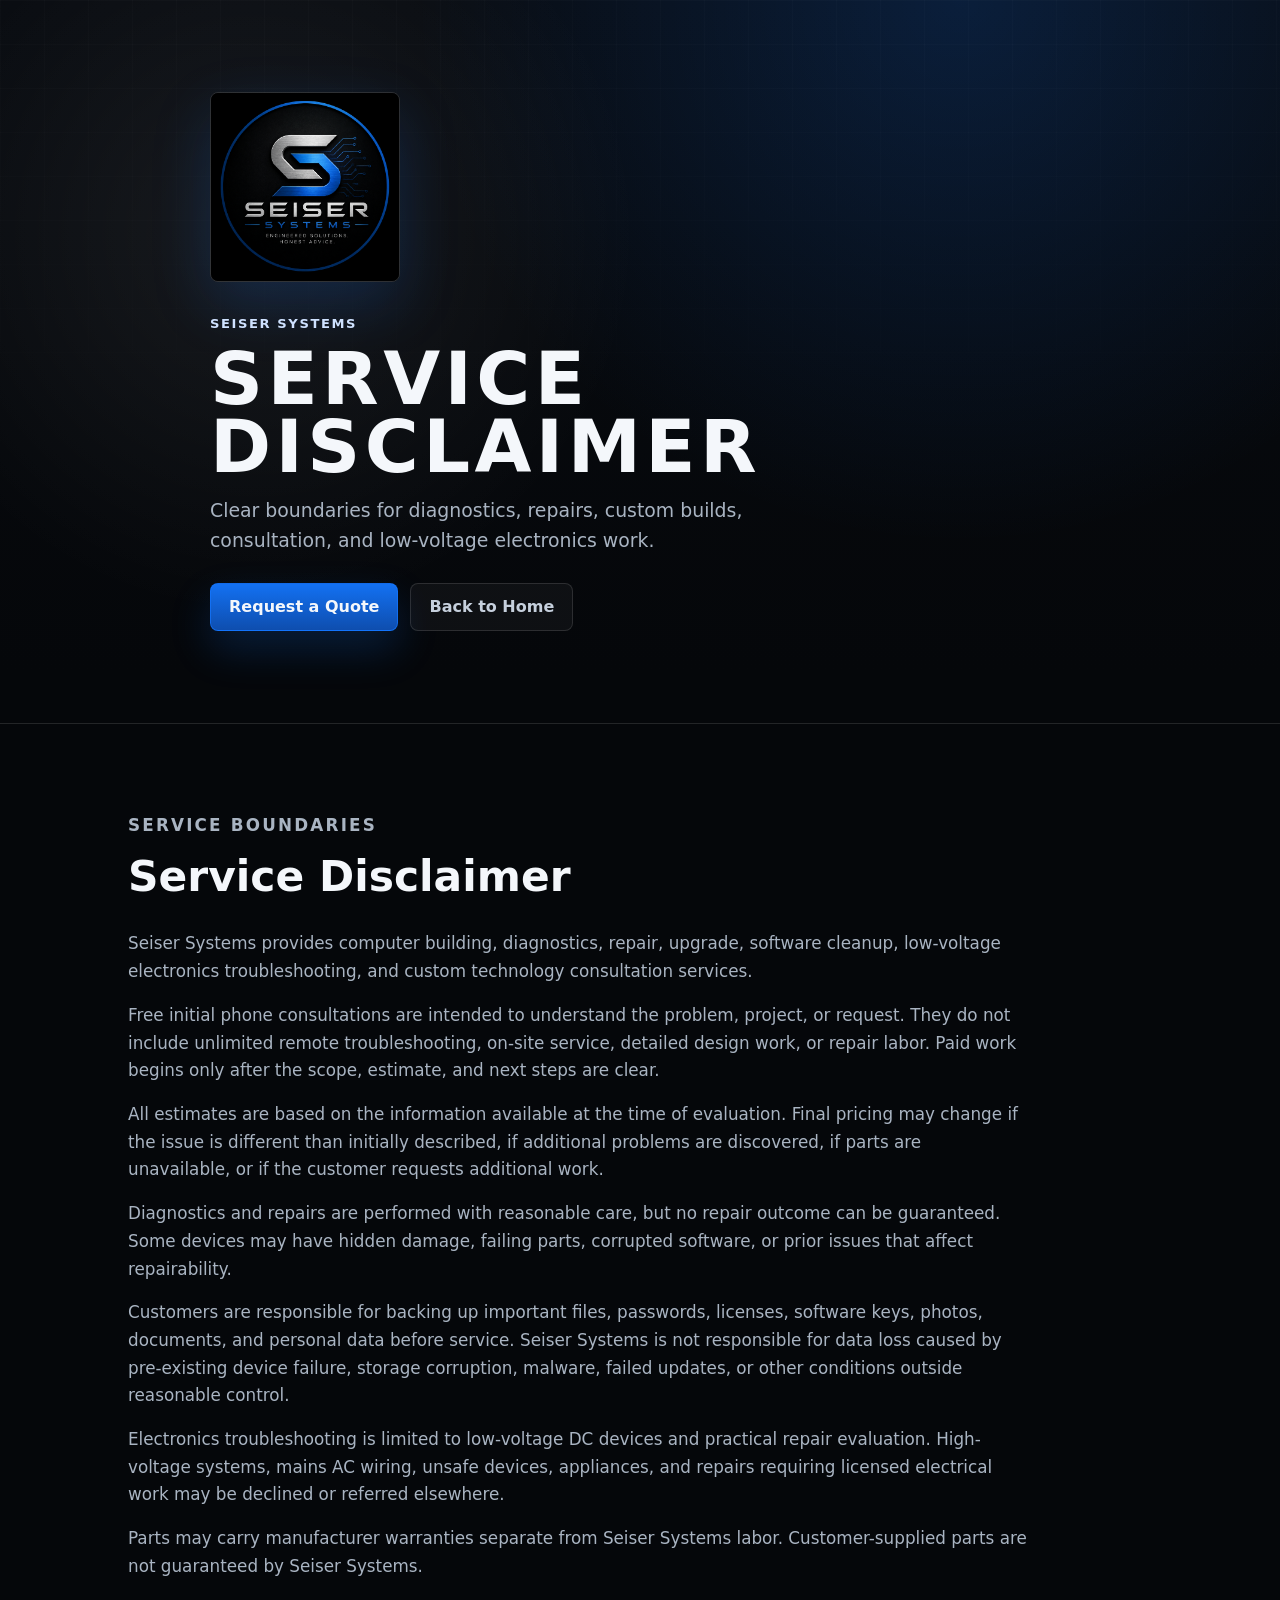
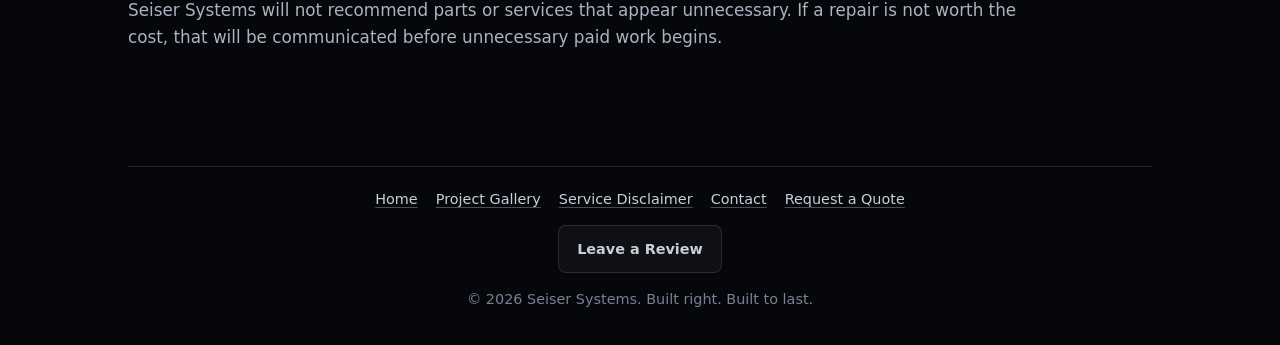
==== pages/disclaimer.html @ 7b57c888 "feat: add project and disclaimer pages" ====
<!doctype html>
<html lang="en">
<head>
  <meta charset="utf-8">
  <meta name="viewport" content="width=device-width, initial-scale=1">
  <title>Service Disclaimer | Seiser Systems</title>
  <meta name="description" content="Service disclaimer for Seiser Systems computer building, diagnostics, repair, upgrades, software cleanup, low-voltage electronics troubleshooting, and technology consultation.">
  <link rel="icon" href="../assets/logos/seiser-systems-logo.png">
  <link rel="stylesheet" href="../css/style.css">
</head>
<body>
  <header class="hero page-hero">
    <div class="hero-inner">
      <div class="hero-copy">
        <a href="../index.html" aria-label="Seiser Systems home">
          <img class="hero-logo" src="../assets/logos/seiser-systems-logo.png" alt="Seiser Systems logo">
        </a>
        <p class="eyebrow">Seiser Systems</p>
        <h1>Service Disclaimer</h1>
        <p class="hero-summary">
          Clear boundaries for diagnostics, repairs, custom builds, consultation, and low-voltage electronics work.
        </p>
        <div class="hero-actions">
          <a class="button button-primary" href="https://forms.gle/vS6BLfuFiEZz8chR6">Request a Quote</a>
          <a class="button button-secondary" href="../index.html">Back to Home</a>
        </div>
      </div>
    </div>
  </header>

  <main>
    <section class="section page-section" aria-labelledby="disclaimer-heading">
      <div class="section-header">
        <p class="section-kicker">Service boundaries</p>
        <h2 id="disclaimer-heading">Service Disclaimer</h2>
      </div>
      <div class="content-stack legal-copy">
        <p>Seiser Systems provides computer building, diagnostics, repair, upgrade, software cleanup, low-voltage electronics troubleshooting, and custom technology consultation services.</p>
        <p>Free initial phone consultations are intended to understand the problem, project, or request. They do not include unlimited remote troubleshooting, on-site service, detailed design work, or repair labor. Paid work begins only after the scope, estimate, and next steps are clear.</p>
        <p>All estimates are based on the information available at the time of evaluation. Final pricing may change if the issue is different than initially described, if additional problems are discovered, if parts are unavailable, or if the customer requests additional work.</p>
        <p>Diagnostics and repairs are performed with reasonable care, but no repair outcome can be guaranteed. Some devices may have hidden damage, failing parts, corrupted software, or prior issues that affect repairability.</p>
        <p>Customers are responsible for backing up important files, passwords, licenses, software keys, photos, documents, and personal data before service. Seiser Systems is not responsible for data loss caused by pre-existing device failure, storage corruption, malware, failed updates, or other conditions outside reasonable control.</p>
        <p>Electronics troubleshooting is limited to low-voltage DC devices and practical repair evaluation. High-voltage systems, mains AC wiring, unsafe devices, appliances, and repairs requiring licensed electrical work may be declined or referred elsewhere.</p>
        <p>Parts may carry manufacturer warranties separate from Seiser Systems labor. Customer-supplied parts are not guaranteed by Seiser Systems.</p>
        <p>Seiser Systems will not recommend parts or services that appear unnecessary. If a repair is not worth the cost, that will be communicated before unnecessary paid work begins.</p>
      </div>
    </section>
  </main>

  <footer class="site-footer">
    <div class="footer-inner">
      <nav class="footer-links" aria-label="Footer navigation">
        <a href="../index.html">Home</a>
        <a href="projects.html">Project Gallery</a>
        <a href="disclaimer.html">Service Disclaimer</a>
        <a href="../index.html#contact">Contact</a>
        <a href="https://forms.gle/vS6BLfuFiEZz8chR6">Request a Quote</a>
      </nav>
      <div class="footer-actions">
        <a class="button button-secondary" href="review.html">Leave a Review</a>
      </div>
      <p class="footer-meta">&copy; 2026 Seiser Systems. Built right. Built to last.</p>
    </div>
  </footer>
</body>
</html>
---- css/style.css ----
:root {
  --bg: #05070a;
  --surface: #0d1117;
  --surface-soft: #121824;
  --text: #f4f7fb;
  --muted: #a9b4c2;
  --muted-strong: #c6d0dd;
  --accent: #1477ff;
  --accent-strong: #5aa2ff;
  --accent-soft: rgba(20, 119, 255, 0.22);
  --border: rgba(255,255,255,0.12);
  --max-width: 1120px;
}

* { box-sizing: border-box; }

html {
  scroll-behavior: smooth;
}

body {
  margin: 0;
  min-height: 100vh;
  font-family: system-ui, -apple-system, BlinkMacSystemFont, "Segoe UI", sans-serif;
  color: var(--text);
  background:
    radial-gradient(circle at 75% 0%, rgba(20,119,255,0.18), transparent 34rem),
    radial-gradient(circle at 20% 12%, rgba(255,255,255,0.07), transparent 24rem),
    linear-gradient(180deg, #080b10 0%, var(--bg) 42rem);
}

body::before {
  content: "";
  position: fixed;
  inset: 0;
  pointer-events: none;
  background-image: linear-gradient(rgba(255,255,255,0.035) 1px, transparent 1px),
    linear-gradient(90deg, rgba(255,255,255,0.03) 1px, transparent 1px);
  background-size: 44px 44px;
  mask-image: linear-gradient(180deg, rgba(0,0,0,0.5), transparent 62%);
}

a {
  color: inherit;
  text-decoration: none;
}

a:focus-visible {
  outline: 2px solid var(--accent-strong);
  outline-offset: 4px;
}

img {
  display: block;
  max-width: 100%;
  height: auto;
}

.hero {
  position: relative;
  border-bottom: 1px solid var(--border);
  padding: clamp(48px, 8vw, 92px) clamp(20px, 5vw, 48px);
}

.hero-inner {
  width: min(var(--max-width), 100%);
  margin: 0 auto;
  display: grid;
  grid-template-columns: minmax(0, 1.05fr) minmax(300px, 0.95fr);
  gap: clamp(32px, 7vw, 76px);
  align-items: center;
}

.hero-logo {
  width: min(220px, 68vw);
  margin-bottom: clamp(24px, 4vw, 34px);
  border: 1px solid var(--border);
  border-radius: 8px;
  box-shadow: 0 22px 60px rgba(20, 119, 255, 0.18);
}

.eyebrow {
  margin: 0 0 14px;
  color: #cfe2ff;
  font-size: 0.82rem;
  font-weight: 700;
  letter-spacing: 0.12em;
  text-transform: uppercase;
}

h1 {
  margin: 0;
  max-width: 780px;
  font-size: clamp(2.75rem, 8vw, 5.6rem);
  letter-spacing: 0.06em;
  text-transform: uppercase;
  line-height: 0.92;
}

h2 {
  margin: 0;
  font-size: clamp(1.75rem, 4vw, 2.65rem);
  line-height: 1.2;
}

h3,
p {
  margin-top: 0;
}

.tagline {
  margin: 18px 0 0;
  color: var(--text);
  font-size: clamp(1.25rem, 3vw, 1.8rem);
  font-weight: 700;
}

.hero-summary {
  margin: 16px 0 0;
  max-width: 650px;
  color: var(--muted);
  font-size: clamp(1rem, 2.5vw, 1.18rem);
  line-height: 1.55;
}

.consultation-callout {
  max-width: 690px;
  margin-top: 24px;
  padding: 16px 18px;
  border: 1px solid rgba(20,119,255,0.45);
  border-radius: 8px;
  background: rgba(20,119,255,0.11);
}

.consultation-callout strong {
  display: block;
  color: var(--text);
  font-size: 1.05rem;
}

.consultation-callout p {
  margin: 8px 0 0;
  color: var(--muted-strong);
  line-height: 1.6;
}

.consultation-callout .consultation-support {
  color: var(--text);
  font-weight: 700;
}

.hero-actions,
.contact-grid {
  display: flex;
  flex-wrap: wrap;
  gap: 12px;
}

.hero-actions {
  margin-top: 28px;
}

.button,
.contact-card,
.service-nav a {
  border: 1px solid var(--border);
  border-radius: 8px;
  transition: transform 140ms ease, border-color 140ms ease, background 140ms ease;
}

.button {
  display: inline-flex;
  align-items: center;
  justify-content: center;
  min-height: 48px;
  padding: 13px 18px;
  font-weight: 700;
}

.button-primary {
  border-color: rgba(20,119,255,0.72);
  background: linear-gradient(180deg, rgba(20,119,255,0.95), rgba(15,82,184,0.95));
  box-shadow: 0 18px 42px rgba(20,119,255,0.2);
}

.button-secondary {
  background: rgba(255,255,255,0.04);
  color: var(--muted-strong);
}

a.button:hover,
.contact-card:hover,
.service-nav a:hover {
  transform: translateY(-1px);
  border-color: rgba(20,119,255,0.62);
  background: rgba(20,119,255,0.14);
}

.hero-panel {
  border: 1px solid var(--border);
  border-radius: 8px;
  background:
    linear-gradient(135deg, rgba(20,119,255,0.18), transparent 42%),
    rgba(13, 17, 23, 0.84);
  box-shadow: 0 24px 70px rgba(0,0,0,0.28);
  padding: clamp(22px, 4vw, 34px);
}

.panel-kicker,
.section-kicker {
  margin: 0 0 12px;
  color: #cfe2ff;
  font-size: 0.78rem;
  font-weight: 800;
  letter-spacing: 0.13em;
  text-transform: uppercase;
}

.hero-service-list {
  display: grid;
  gap: 14px;
  margin: 0;
  padding: 0;
  list-style: none;
}

.hero-service-list li {
  display: grid;
  grid-template-columns: 44px minmax(0, 1fr);
  gap: 4px 14px;
  padding: 18px 0;
  border-top: 1px solid var(--border);
}

.hero-service-list span {
  grid-row: span 2;
  color: var(--accent-strong);
  font-weight: 800;
}

.hero-service-list strong {
  font-size: 1.12rem;
}

.hero-service-list small {
  color: var(--muted);
  font-size: 0.95rem;
  line-height: 1.5;
}

.service-nav {
  position: sticky;
  top: 0;
  z-index: 10;
  border-bottom: 1px solid var(--border);
  background: rgba(5, 7, 10, 0.92);
  backdrop-filter: blur(14px);
}

.service-nav-inner {
  width: min(var(--max-width), 100%);
  margin: 0 auto;
  display: grid;
  grid-template-columns: repeat(auto-fit, minmax(145px, 1fr));
  gap: 10px;
  padding: 12px clamp(20px, 5vw, 48px);
}

.service-nav a {
  display: flex;
  align-items: center;
  justify-content: center;
  min-height: 44px;
  padding: 10px 14px;
  color: var(--muted-strong);
  background: rgba(255,255,255,0.035);
  font-size: 0.94rem;
  font-weight: 700;
  line-height: 1.25;
  text-align: center;
}

main,
footer {
  position: relative;
}

.section {
  width: min(var(--max-width), 100%);
  margin: 0 auto;
  padding: clamp(54px, 8vw, 88px) clamp(20px, 5vw, 48px);
  border-bottom: 1px solid var(--border);
  scroll-margin-top: 86px;
}

.section-header {
  max-width: 760px;
  margin-bottom: 28px;
}

.section-header p,
.lead {
  color: var(--muted);
  font-size: 1.05rem;
  line-height: 1.65;
}

.section-header p:last-child {
  margin: 14px 0 0;
}

.lead {
  max-width: 840px;
  margin-bottom: 0;
}

.content-stack {
  display: grid;
  gap: 16px;
  max-width: 880px;
}

.content-stack p {
  margin: 0;
  color: var(--muted);
  font-size: 1.05rem;
  line-height: 1.65;
}

.detail-list {
  display: grid;
  grid-template-columns: repeat(3, minmax(0, 1fr));
  gap: 10px;
  margin: 0;
  padding: 0;
  list-style: none;
}

.detail-list li,
.pricing-list li,
.contact-card,
.boundary-note,
.trust-note {
  border: 1px solid var(--border);
  border-radius: 8px;
  background: rgba(255,255,255,0.04);
}

.detail-list li {
  padding: 14px 15px;
  color: var(--muted-strong);
  line-height: 1.45;
}

.boundary-note,
.trust-note {
  margin: 22px 0 0;
  padding: 16px 18px;
  color: var(--muted-strong);
  line-height: 1.6;
}

.boundary-note {
  border-color: rgba(255,255,255,0.18);
}

.trust-note {
  border-color: rgba(20,119,255,0.45);
  background: rgba(20,119,255,0.11);
}

.pricing-list {
  display: grid;
  gap: 10px;
  margin: 0;
  padding: 0;
  list-style: none;
}

.pricing-list li {
  display: flex;
  justify-content: space-between;
  gap: 18px;
  padding: 16px 18px;
  line-height: 1.45;
}

.pricing-list span {
  color: var(--muted);
}

.pricing-list strong {
  color: var(--text);
  text-align: right;
  white-space: nowrap;
}

.review-form {
  display: grid;
  grid-template-columns: repeat(2, minmax(0, 1fr));
  gap: 16px;
  max-width: 840px;
}

.form-field,
.form-help,
.form-status {
  margin: 0;
}

.form-field-full,
.form-help,
.form-actions,
.form-status {
  grid-column: 1 / -1;
}

.form-field label {
  display: block;
  margin-bottom: 8px;
  color: var(--muted-strong);
  font-weight: 700;
}

.form-field input,
.form-field select,
.form-field textarea {
  width: 100%;
  border: 1px solid var(--border);
  border-radius: 8px;
  background: rgba(255,255,255,0.04);
  color: var(--text);
  font: inherit;
  line-height: 1.45;
  padding: 13px 14px;
}

.form-field textarea {
  resize: vertical;
}

.form-field input:focus,
.form-field select:focus,
.form-field textarea:focus {
  border-color: rgba(20,119,255,0.72);
  outline: 2px solid rgba(90,162,255,0.35);
  outline-offset: 2px;
}

.form-help,
.form-status {
  color: var(--muted);
  line-height: 1.6;
}

.form-actions {
  display: flex;
  flex-wrap: wrap;
  gap: 12px;
}

.page-hero .hero-inner {
  grid-template-columns: minmax(0, 1fr);
  max-width: 860px;
}

.page-hero h1 {
  font-size: clamp(2.6rem, 7vw, 4.6rem);
}

.page-hero .hero-logo {
  width: min(190px, 62vw);
}

.page-section {
  border-bottom: 0;
}

.gallery-grid,
.link-grid {
  display: grid;
  grid-template-columns: repeat(2, minmax(0, 1fr));
  gap: 14px;
}

.placeholder-card,
.info-card {
  border: 1px solid var(--border);
  border-radius: 8px;
  background: rgba(255,255,255,0.04);
  padding: 18px;
}

.placeholder-card h2,
.info-card h2 {
  margin-bottom: 10px;
  font-size: clamp(1.18rem, 2.4vw, 1.45rem);
}

.placeholder-card p,
.info-card p {
  margin: 0;
  color: var(--muted);
  line-height: 1.6;
}

.legal-copy {
  max-width: 900px;
}

.contact-section {
  border-bottom: 0;
}

.contact-grid {
  align-items: stretch;
}

.contact-card {
  display: inline-flex;
  align-items: center;
  min-height: 48px;
  padding: 13px 16px;
  color: var(--muted-strong);
  overflow-wrap: anywhere;
}

.contact-muted {
  color: var(--muted);
}

.quote-button {
  flex: 0 0 auto;
}

.site-footer {
  width: min(var(--max-width), 100%);
  margin: 0 auto;
  padding: 26px clamp(20px, 5vw, 48px) 38px;
}

.footer-inner {
  display: grid;
  gap: 18px;
  border-top: 1px solid var(--border);
  padding-top: 24px;
  color: #768294;
  font-size: 0.9rem;
  text-align: center;
}

.service-disclaimer {
  margin: 0 auto;
  max-width: 980px;
  color: #8b97a8;
  font-size: 0.86rem;
  line-height: 1.6;
  text-align: left;
}

.service-disclaimer strong {
  color: var(--muted-strong);
}

.service-disclaimer a,
.footer-links a {
  color: var(--muted-strong);
  text-decoration: underline;
  text-decoration-color: rgba(255,255,255,0.28);
  text-underline-offset: 3px;
}

.footer-links {
  display: flex;
  flex-wrap: wrap;
  justify-content: center;
  gap: 12px 18px;
}

.footer-actions {
  display: flex;
  justify-content: center;
}

.footer-meta {
  margin: 0;
}

@media (max-width: 860px) {
  .hero-inner {
    grid-template-columns: 1fr;
  }

  .section {
    scroll-margin-top: 148px;
  }
}

@media (max-width: 720px) {
  .hero {
    padding-top: 38px;
  }

  .hero-logo {
    width: min(190px, 76vw);
  }

  .hero-actions,
  .contact-grid {
    align-items: stretch;
    flex-direction: column;
  }

  .button,
  .contact-card {
    width: 100%;
  }

  .service-nav-inner {
    grid-template-columns: repeat(auto-fit, minmax(135px, 1fr));
    padding-inline: 16px;
  }

  .detail-list {
    grid-template-columns: 1fr;
  }

  .review-form {
    grid-template-columns: 1fr;
  }

  .gallery-grid,
  .link-grid {
    grid-template-columns: 1fr;
  }

  .pricing-list li {
    display: grid;
    gap: 6px;
  }

  .pricing-list strong {
    text-align: left;
    white-space: normal;
  }
  .section {
    scroll-margin-top: 232px;
  }
}

@media (prefers-reduced-motion: reduce) {
  html {
    scroll-behavior: auto;
  }

  *,
  *::before,
  *::after {
    transition-duration: 0.01ms !important;
    animation-duration: 0.01ms !important;
    animation-iteration-count: 1 !important;
  }
}
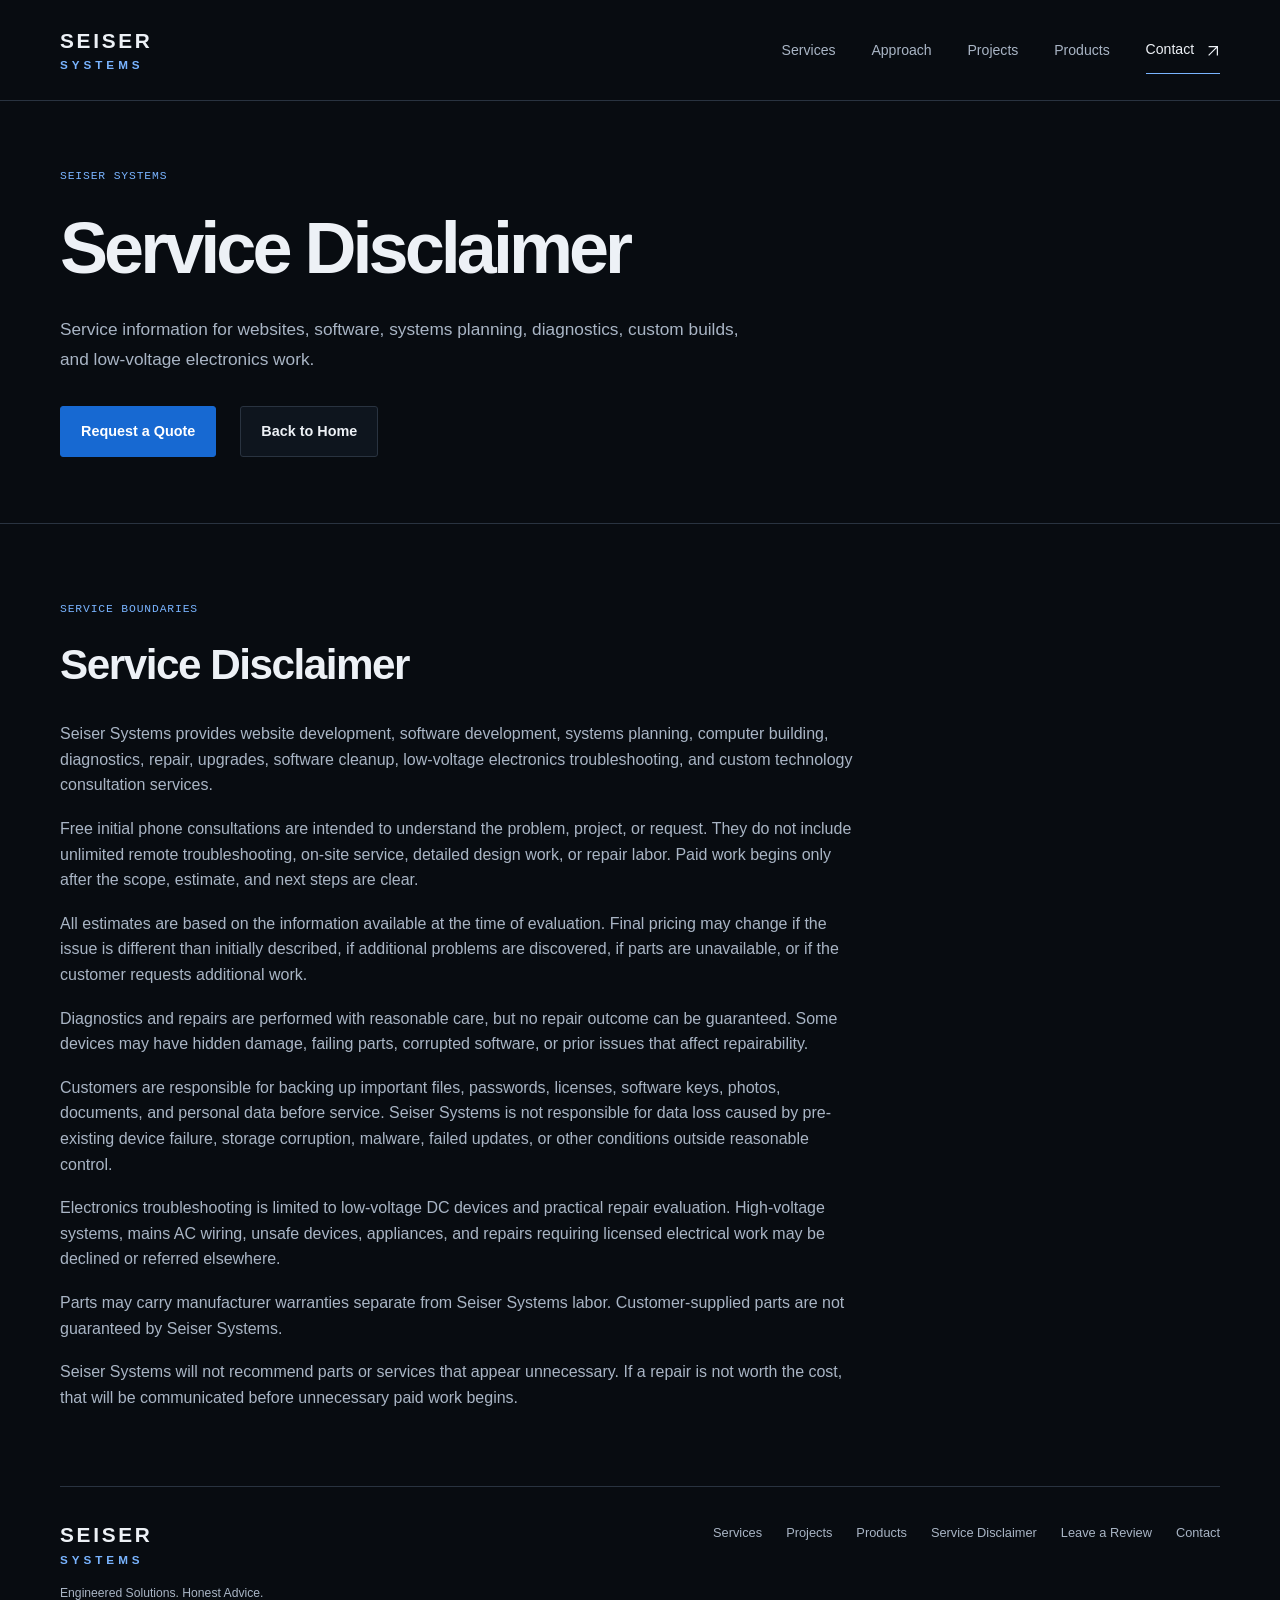
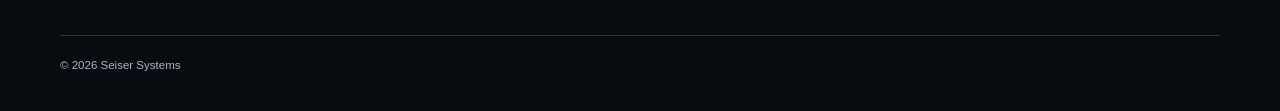
==== commit 22d54ece: "feat: focus site on web software and systems engineering" ====
--- a/pages/disclaimer.html
+++ b/pages/disclaimer.html
@@ -1,66 +1,76 @@
 <!doctype html>
 <html lang="en">
-<head>
-  <meta charset="utf-8">
-  <meta name="viewport" content="width=device-width, initial-scale=1">
-  <title>Service Disclaimer | Seiser Systems</title>
-  <meta name="description" content="Service disclaimer for Seiser Systems computer building, diagnostics, repair, upgrades, software cleanup, low-voltage electronics troubleshooting, and technology consultation.">
-  <link rel="icon" href="../assets/logos/seiser-systems-logo.png">
-  <link rel="stylesheet" href="../css/style.css">
-</head>
-<body>
-  <header class="hero page-hero">
-    <div class="hero-inner">
-      <div class="hero-copy">
-        <a href="../index.html" aria-label="Seiser Systems home">
-          <img class="hero-logo" src="../assets/logos/seiser-systems-logo.png" alt="Seiser Systems logo">
-        </a>
-        <p class="eyebrow">Seiser Systems</p>
-        <h1>Service Disclaimer</h1>
-        <p class="hero-summary">
-          Clear boundaries for diagnostics, repairs, custom builds, consultation, and low-voltage electronics work.
+  <head>
+    <meta charset="utf-8">
+    <meta name="viewport" content="width=device-width, initial-scale=1">
+    <title>Service Disclaimer | Seiser Systems</title>
+    <meta name="description" content="Service disclaimer for Seiser Systems computer building, diagnostics, repair, upgrades, software cleanup, low-voltage electronics troubleshooting, and technology consultation.">
+    <link rel="icon" href="../assets/logos/seiser-systems-logo.png">
+    <link rel="stylesheet" href="../css/style.css">
+  </head>
+  <body>
+    <a class="skip-link" href="#main-content">Skip to content</a>
+    <header class="site-header">
+      <div class="site-header-inner">
+        <a class="wordmark" href="../index.html" aria-label="Seiser Systems home">SEISER<span>SYSTEMS</span></a>
+        <nav class="primary-nav" aria-label="Main navigation">
+          <a href="../index.html#services">Services</a>
+          <a href="../index.html#approach">Approach</a>
+          <a href="projects.html">Projects</a>
+          <a href="products.html">Products</a>
+          <a href="../index.html#contact">Contact <svg class="arrow-icon" viewBox="0 0 16 16" fill="none" aria-hidden="true" focusable="false"><path d="M3 13 13 3M3 3h10v10" stroke="currentColor" stroke-width="1.4"/></svg></a>
+        </nav>
+      </div>
+    </header>
+    <header class="hero page-hero">
+      <div class="hero-inner">
+        <div class="hero-copy">
+          <p class="eyebrow">Seiser Systems</p>
+          <h1>Service Disclaimer</h1>
+          <p class="hero-summary">
+          Service information for websites, software, systems planning, diagnostics, custom builds, and low-voltage electronics work.
         </p>
-        <div class="hero-actions">
-          <a class="button button-primary" href="https://forms.gle/vS6BLfuFiEZz8chR6">Request a Quote</a>
-          <a class="button button-secondary" href="../index.html">Back to Home</a>
+          <div class="hero-actions">
+            <a class="button button-primary" href="https://forms.gle/vS6BLfuFiEZz8chR6">Request a Quote</a>
+            <a class="button button-secondary" href="../index.html">Back to Home</a>
+          </div>
         </div>
       </div>
-    </div>
-  </header>
-
-  <main>
-    <section class="section page-section" aria-labelledby="disclaimer-heading">
-      <div class="section-header">
-        <p class="section-kicker">Service boundaries</p>
-        <h2 id="disclaimer-heading">Service Disclaimer</h2>
+    </header>
+    <main id="main-content">
+      <section class="section page-section" aria-labelledby="disclaimer-heading">
+        <div class="section-header">
+          <p class="section-kicker">Service boundaries</p>
+          <h2 id="disclaimer-heading">Service Disclaimer</h2>
+        </div>
+        <div class="content-stack legal-copy">
+          <p>Seiser Systems provides website development, software development, systems planning, computer building, diagnostics, repair, upgrades, software cleanup, low-voltage electronics troubleshooting, and custom technology consultation services.</p>
+          <p>Free initial phone consultations are intended to understand the problem, project, or request. They do not include unlimited remote troubleshooting, on-site service, detailed design work, or repair labor. Paid work begins only after the scope, estimate, and next steps are clear.</p>
+          <p>All estimates are based on the information available at the time of evaluation. Final pricing may change if the issue is different than initially described, if additional problems are discovered, if parts are unavailable, or if the customer requests additional work.</p>
+          <p>Diagnostics and repairs are performed with reasonable care, but no repair outcome can be guaranteed. Some devices may have hidden damage, failing parts, corrupted software, or prior issues that affect repairability.</p>
+          <p>Customers are responsible for backing up important files, passwords, licenses, software keys, photos, documents, and personal data before service. Seiser Systems is not responsible for data loss caused by pre-existing device failure, storage corruption, malware, failed updates, or other conditions outside reasonable control.</p>
+          <p>Electronics troubleshooting is limited to low-voltage DC devices and practical repair evaluation. High-voltage systems, mains AC wiring, unsafe devices, appliances, and repairs requiring licensed electrical work may be declined or referred elsewhere.</p>
+          <p>Parts may carry manufacturer warranties separate from Seiser Systems labor. Customer-supplied parts are not guaranteed by Seiser Systems.</p>
+          <p>Seiser Systems will not recommend parts or services that appear unnecessary. If a repair is not worth the cost, that will be communicated before unnecessary paid work begins.</p>
+        </div>
+      </section>
+    </main>
+    <footer class="site-footer">
+      <div class="footer-inner">
+        <div class="footer-brand">
+          <a class="wordmark" href="../index.html">SEISER<span>SYSTEMS</span></a>
+          <p>Engineered Solutions. Honest Advice.</p>
+        </div>
+        <nav class="footer-links" aria-label="Footer navigation">
+          <a href="../index.html#services">Services</a>
+          <a href="projects.html">Projects</a>
+          <a href="products.html">Products</a>
+          <a href="disclaimer.html">Service Disclaimer</a>
+          <a href="review.html">Leave a Review</a>
+          <a href="../index.html#contact">Contact</a>
+        </nav>
+        <p class="footer-meta">&copy; 2026 Seiser Systems</p>
       </div>
-      <div class="content-stack legal-copy">
-        <p>Seiser Systems provides computer building, diagnostics, repair, upgrade, software cleanup, low-voltage electronics troubleshooting, and custom technology consultation services.</p>
-        <p>Free initial phone consultations are intended to understand the problem, project, or request. They do not include unlimited remote troubleshooting, on-site service, detailed design work, or repair labor. Paid work begins only after the scope, estimate, and next steps are clear.</p>
-        <p>All estimates are based on the information available at the time of evaluation. Final pricing may change if the issue is different than initially described, if additional problems are discovered, if parts are unavailable, or if the customer requests additional work.</p>
-        <p>Diagnostics and repairs are performed with reasonable care, but no repair outcome can be guaranteed. Some devices may have hidden damage, failing parts, corrupted software, or prior issues that affect repairability.</p>
-        <p>Customers are responsible for backing up important files, passwords, licenses, software keys, photos, documents, and personal data before service. Seiser Systems is not responsible for data loss caused by pre-existing device failure, storage corruption, malware, failed updates, or other conditions outside reasonable control.</p>
-        <p>Electronics troubleshooting is limited to low-voltage DC devices and practical repair evaluation. High-voltage systems, mains AC wiring, unsafe devices, appliances, and repairs requiring licensed electrical work may be declined or referred elsewhere.</p>
-        <p>Parts may carry manufacturer warranties separate from Seiser Systems labor. Customer-supplied parts are not guaranteed by Seiser Systems.</p>
-        <p>Seiser Systems will not recommend parts or services that appear unnecessary. If a repair is not worth the cost, that will be communicated before unnecessary paid work begins.</p>
-      </div>
-    </section>
-  </main>
-
-  <footer class="site-footer">
-    <div class="footer-inner">
-      <nav class="footer-links" aria-label="Footer navigation">
-        <a href="../index.html">Home</a>
-        <a href="projects.html">Project Gallery</a>
-        <a href="disclaimer.html">Service Disclaimer</a>
-        <a href="../index.html#contact">Contact</a>
-        <a href="https://forms.gle/vS6BLfuFiEZz8chR6">Request a Quote</a>
-      </nav>
-      <div class="footer-actions">
-        <a class="button button-secondary" href="review.html">Leave a Review</a>
-      </div>
-      <p class="footer-meta">&copy; 2026 Seiser Systems. Built right. Built to last.</p>
-    </div>
-  </footer>
-</body>
+    </footer>
+  </body>
 </html>
--- a/css/style.css
+++ b/css/style.css
@@ -1,663 +1,282 @@
 :root {
-  --bg: #05070a;
-  --surface: #0d1117;
-  --surface-soft: #121824;
-  --text: #f4f7fb;
-  --muted: #a9b4c2;
-  --muted-strong: #c6d0dd;
-  --accent: #1477ff;
-  --accent-strong: #5aa2ff;
-  --accent-soft: rgba(20, 119, 255, 0.22);
-  --border: rgba(255,255,255,0.12);
-  --max-width: 1120px;
+  --bg: #080c11;
+  --surface: #0e151e;
+  --text: #edf1f6;
+  --muted: #a9b5c5;
+  --accent: #79b4ff;
+  --blue: #1769d2;
+  --border: #293340;
+  --max-width: 1160px;
+  --mono: ui-monospace, SFMono-Regular, Consolas, monospace;
 }
 
 * { box-sizing: border-box; }
-
-html {
-  scroll-behavior: smooth;
-}
-
+html { scroll-behavior: smooth; }
 body {
   margin: 0;
-  min-height: 100vh;
-  font-family: system-ui, -apple-system, BlinkMacSystemFont, "Segoe UI", sans-serif;
+  background: var(--bg);
   color: var(--text);
-  background:
-    radial-gradient(circle at 75% 0%, rgba(20,119,255,0.18), transparent 34rem),
-    radial-gradient(circle at 20% 12%, rgba(255,255,255,0.07), transparent 24rem),
-    linear-gradient(180deg, #080b10 0%, var(--bg) 42rem);
-}
-
-body::before {
-  content: "";
+  font-family: -apple-system, BlinkMacSystemFont, "Segoe UI", sans-serif;
+  font-size: 16px;
+  line-height: 1.6;
+  -webkit-font-smoothing: antialiased;
+}
+a { color: inherit; text-decoration: none; }
+a, button, input, select, textarea { -webkit-tap-highlight-color: transparent; }
+:focus-visible { outline: 2px solid var(--accent); outline-offset: 5px; }
+.arrow-icon { width: 14px; height: 14px; flex-shrink: 0; vertical-align: middle; }
+img { display: block; max-width: 100%; height: auto; }
+h1, h2, h3, h4, p, figure { margin: 0; }
+h1, h2, h3, h4 { line-height: 1.15; font-weight: 600; }
+h1 { font-size: clamp(2.9rem, 5.2vw, 4.5rem); letter-spacing: -0.055em; }
+h2 { font-size: clamp(1.9rem, 3.3vw, 2.7rem); letter-spacing: -0.035em; }
+h3 { font-size: 1.45rem; letter-spacing: -0.025em; }
+p { color: var(--muted); }
+.skip-link {
   position: fixed;
-  inset: 0;
-  pointer-events: none;
-  background-image: linear-gradient(rgba(255,255,255,0.035) 1px, transparent 1px),
-    linear-gradient(90deg, rgba(255,255,255,0.03) 1px, transparent 1px);
-  background-size: 44px 44px;
-  mask-image: linear-gradient(180deg, rgba(0,0,0,0.5), transparent 62%);
-}
-
-a {
-  color: inherit;
-  text-decoration: none;
-}
-
-a:focus-visible {
-  outline: 2px solid var(--accent-strong);
-  outline-offset: 4px;
-}
-
-img {
-  display: block;
-  max-width: 100%;
-  height: auto;
-}
-
-.hero {
-  position: relative;
-  border-bottom: 1px solid var(--border);
-  padding: clamp(48px, 8vw, 92px) clamp(20px, 5vw, 48px);
-}
-
+  left: 16px;
+  top: -100px;
+  z-index: 50;
+  background: var(--text);
+  color: var(--bg);
+  padding: 12px 20px;
+}
+.skip-link:focus { top: 12px; }
+.site-header { border-bottom: 1px solid var(--border); }
+.site-header-inner {
+  width: min(var(--max-width), calc(100% - 80px));
+  margin: auto;
+  min-height: 100px;
+  display: flex;
+  justify-content: space-between;
+  align-items: center;
+  gap: 28px;
+}
+.wordmark {
+  display: inline-flex;
+  flex-direction: column;
+  flex-shrink: 0;
+  font-size: 1.3rem;
+  font-weight: 700;
+  letter-spacing: 0.13em;
+  line-height: 1.12;
+}
+.wordmark span { color: var(--accent); font-size: 0.73rem; letter-spacing: 0.34em; margin-top: 6px; }
+.primary-nav { display: flex; align-items: center; gap: clamp(16px, 2.8vw, 36px); }
+.primary-nav a { color: var(--muted); font-size: 0.88rem; padding: 12px 0; }
+.primary-nav a:last-child { color: var(--text); border-bottom: 1px solid var(--accent); }
+.primary-nav a:hover, .primary-nav a[aria-current="page"], .footer-links a:hover, .social-links a:hover { color: var(--accent); }
+.primary-nav .arrow-icon { margin-left: 8px; }
+.hero { border-bottom: 1px solid var(--border); }
+.home-hero {
+  background-image: radial-gradient(ellipse at 85% 45%, #10233a88, transparent 55%);
+}
+.hero-inner, .section, .site-footer {
+  width: min(var(--max-width), calc(100% - 80px));
+  margin: 0 auto;
+}
 .hero-inner {
-  width: min(var(--max-width), 100%);
-  margin: 0 auto;
   display: grid;
-  grid-template-columns: minmax(0, 1.05fr) minmax(300px, 0.95fr);
-  gap: clamp(32px, 7vw, 76px);
+  grid-template-columns: minmax(0, 1.35fr) minmax(0, 1fr);
+  gap: 56px;
   align-items: center;
-}
-
-.hero-logo {
-  width: min(220px, 68vw);
-  margin-bottom: clamp(24px, 4vw, 34px);
-  border: 1px solid var(--border);
-  border-radius: 8px;
-  box-shadow: 0 22px 60px rgba(20, 119, 255, 0.18);
-}
-
-.eyebrow {
-  margin: 0 0 14px;
-  color: #cfe2ff;
-  font-size: 0.82rem;
-  font-weight: 700;
-  letter-spacing: 0.12em;
+  padding: 86px 0 82px;
+}
+.eyebrow, .section-kicker, .service-number, .drawing-heading, .brand-drawing figcaption, .status-label, .project-facts dt {
+  font-family: var(--mono);
+  font-size: 0.71rem;
+  font-weight: 400;
+  letter-spacing: 0.075em;
   text-transform: uppercase;
 }
-
-h1 {
-  margin: 0;
-  max-width: 780px;
-  font-size: clamp(2.75rem, 8vw, 5.6rem);
-  letter-spacing: 0.06em;
-  text-transform: uppercase;
-  line-height: 0.92;
-}
-
-h2 {
-  margin: 0;
-  font-size: clamp(1.75rem, 4vw, 2.65rem);
-  line-height: 1.2;
-}
-
-h3,
-p {
-  margin-top: 0;
-}
-
-.tagline {
-  margin: 18px 0 0;
-  color: var(--text);
-  font-size: clamp(1.25rem, 3vw, 1.8rem);
-  font-weight: 700;
-}
-
-.hero-summary {
-  margin: 16px 0 0;
-  max-width: 650px;
-  color: var(--muted);
-  font-size: clamp(1rem, 2.5vw, 1.18rem);
-  line-height: 1.55;
-}
-
-.consultation-callout {
-  max-width: 690px;
-  margin-top: 24px;
-  padding: 16px 18px;
-  border: 1px solid rgba(20,119,255,0.45);
-  border-radius: 8px;
-  background: rgba(20,119,255,0.11);
-}
-
-.consultation-callout strong {
-  display: block;
-  color: var(--text);
-  font-size: 1.05rem;
-}
-
-.consultation-callout p {
-  margin: 8px 0 0;
-  color: var(--muted-strong);
-  line-height: 1.6;
-}
-
-.consultation-callout .consultation-support {
-  color: var(--text);
-  font-weight: 700;
-}
-
-.hero-actions,
-.contact-grid {
-  display: flex;
-  flex-wrap: wrap;
-  gap: 12px;
-}
-
-.hero-actions {
-  margin-top: 28px;
-}
-
-.button,
-.contact-card,
-.service-nav a {
-  border: 1px solid var(--border);
-  border-radius: 8px;
-  transition: transform 140ms ease, border-color 140ms ease, background 140ms ease;
-}
-
+.eyebrow, .section-kicker { color: var(--accent); margin-bottom: 22px; }
+.home-hero h1 span { color: var(--accent); }
+.hero-summary { max-width: 560px; margin-top: 24px; font-size: 1.08rem; line-height: 1.75; }
+.hero-actions { display: flex; flex-wrap: wrap; align-items: center; gap: 24px; margin-top: 32px; }
 .button {
   display: inline-flex;
   align-items: center;
   justify-content: center;
+  gap: 20px;
   min-height: 48px;
-  padding: 13px 18px;
-  font-weight: 700;
-}
+  border: 1px solid var(--border);
+  border-radius: 3px;
+  padding: 13px 20px;
+  font: inherit;
+  font-size: 0.9rem;
+  font-weight: 600;
+  cursor: pointer;
+  transition: background 160ms ease, border-color 160ms ease;
+}
+.button-primary { background: var(--blue); border-color: var(--blue); color: #fff; }
+.button-primary:hover { background: #205ab0; border-color: var(--accent); }
+.button-secondary { background: var(--surface); color: var(--text); }
+.button-secondary:hover { border-color: var(--accent); }
+.text-link { display: inline-flex; align-items: center; gap: 18px; padding: 8px 0; color: var(--text); font-size: 0.88rem; }
+.text-link:hover { color: var(--accent); }
+.text-link .arrow-icon { color: var(--accent); }
+.consultation-note { max-width: 420px; margin-top: 23px; font-size: 0.78rem; }
+.brand-drawing {
+  position: relative;
+  padding: 0 24px;
+  border: 1px solid #34485e;
+  background-image: linear-gradient(#79b4ff09 1px, transparent 1px), linear-gradient(90deg, #79b4ff09 1px, transparent 1px);
+  background-size: 22px 22px;
+}
+.brand-drawing::before, .brand-drawing::after {
+  position: absolute;
+  content: "";
+  width: 10px;
+  height: 10px;
+  border: 1px solid var(--accent);
+  background: var(--bg);
+}
+.brand-drawing::before { top: -5px; left: -5px; }
+.brand-drawing::after { bottom: -5px; right: -5px; }
+.drawing-heading { display: flex; justify-content: space-between; gap: 16px; color: var(--muted); padding: 17px 0; border-bottom: 1px solid var(--border); font-size: 0.56rem; }
+.brand-drawing img { width: 100%; margin: 22px auto; border-radius: 50%; }
+.brand-drawing figcaption { display: flex; justify-content: space-between; gap: 12px; padding: 15px 0; border-top: 1px solid var(--border); color: var(--muted); font-size: 0.6rem; }
+.section { padding: 76px 0; border-bottom: 1px solid var(--border); }
+[id] { scroll-margin-top: 24px; }
+.section-heading { display: grid; grid-template-columns: 240px minmax(0, 1fr); gap: 40px; margin-bottom: 44px; }
+.section-heading > .section-kicker { padding-top: 9px; }
+.section-heading > div > p { max-width: 710px; margin-top: 18px; }
+.service-row { display: grid; grid-template-columns: 1fr 1.25fr; gap: 64px; padding: 34px 0; border-top: 1px solid var(--border); }
+.service-row:last-child { padding-bottom: 0; }
+.service-title { display: flex; align-items: baseline; gap: 30px; }
+.service-number { color: var(--accent); }
+.service-title h3 { font-size: clamp(1.4rem, 2.8vw, 1.85rem); }
+.service-description > p { max-width: 590px; }
+.service-details { list-style: none; padding: 0; margin: 17px 0 8px; color: #c4cdd9; font-size: 0.9rem; }
+.service-details li { position: relative; padding: 4px 0 4px 17px; }
+.service-details li::before { content: ""; width: 5px; height: 5px; border: 1px solid #7397bf; position: absolute; top: 13px; left: 0; }
+.service-subsection { border-left: 1px solid #3b5979; padding-left: 20px; margin-top: 23px; }
+.service-subsection h4 { font-size: 0.92rem; margin-bottom: 8px; }
+.service-subsection p, .boundary-note { font-size: 0.85rem; }
+.boundary-note { margin-top: 18px; }
+.process-list { padding: 0; margin: 0; display: grid; grid-template-columns: repeat(3, minmax(0, 1fr)); list-style: none; }
+.process-list li { padding: 0 30px; border-left: 1px solid var(--border); }
+.process-list li:first-child { padding-left: 0; border-left: 0; }
+.process-list li:last-child { padding-right: 0; }
+.process-list h3 { margin: 16px 0 12px; font-size: 1.15rem; }
+.process-list p { font-size: 0.94rem; }
+.pricing-layout { display: grid; grid-template-columns: 0.9fr 1.1fr; gap: 76px; }
+.project-pricing { padding: 30px; border: 1px solid var(--border); background: var(--surface); }
+.project-pricing .section-kicker { font-size: 0.64rem; }
+.project-pricing h3 { font-size: 1.6rem; }
+.project-pricing > p:not(.section-kicker) { margin-top: 18px; font-size: 0.92rem; }
+.project-pricing .text-link { margin-top: 12px; }
+.small-note, .project-pricing .small-note { font-size: 0.78rem; color: var(--muted); }
+.pricing-list { list-style: none; margin: 0; padding: 0; }
+.pricing-list li { display: flex; justify-content: space-between; gap: 20px; border-bottom: 1px solid var(--border); padding: 14px 0; font-size: 0.9rem; }
+.pricing-list li:first-child { padding-top: 0; }
+.pricing-list span { color: var(--muted); }
+.pricing-list strong { white-space: nowrap; font-weight: 500; }
+.pricing-note { font-size: 0.8rem; margin-top: 24px; }
+.content-stack { display: grid; gap: 18px; max-width: 800px; }
+.about-section .content-stack { margin-top: 24px; }
+.about-section .section-heading { margin-bottom: 0; }
+.link-grid { display: grid; grid-template-columns: repeat(2, minmax(0, 1fr)); gap: 50px; }
+.editorial-link { display: block; padding-top: 28px; border-top: 1px solid var(--border); }
+.editorial-link h3 { display: flex; justify-content: space-between; margin-bottom: 16px; }
+.editorial-link h3 .arrow-icon { color: var(--accent); }
+.editorial-link p { max-width: 430px; font-size: 0.94rem; }
+.editorial-link:hover h3 { color: var(--accent); }
+.editorial-link .section-kicker { display: block; font-size: 0.64rem; }
+.contact-section { padding-top: 70px; padding-bottom: 80px; border-bottom: 0; }
+.contact-layout { display: grid; grid-template-columns: 1fr 1fr; gap: 80px; align-items: center; }
+.contact-layout h2 { font-size: clamp(2.5rem, 4.5vw, 3.5rem); }
+.contact-layout p { max-width: 430px; margin: 22px 0; }
+.contact-details > a { display: flex; justify-content: space-between; gap: 16px; padding: 18px 0; border-bottom: 1px solid var(--border); font-size: clamp(0.9rem, 1.8vw, 1.15rem); overflow-wrap: anywhere; }
+.contact-details > a:hover { color: var(--accent); }
+.contact-details > a .arrow-icon { color: var(--accent); flex-shrink: 0; }
+.contact-details p { font-size: 0.85rem; }
+.social-links { display: flex; gap: 24px; font-size: 0.88rem; }
+.page-hero .hero-inner { display: block; padding: 66px 0; }
+.page-hero h1 { font-size: clamp(2.7rem, 6vw, 4.5rem); }
+.page-hero .hero-summary { max-width: 680px; }
+.page-section { border-bottom: 0; }
+.page-section .section-header { margin-bottom: 32px; }
+.section-header p:not(.section-kicker) { margin-top: 18px; max-width: 700px; }
+.catalog-status { display: flex; align-items: center; justify-content: space-between; gap: 16px; padding-bottom: 24px; border-bottom: 1px solid var(--border); }
+.status-label { color: var(--accent); border: 1px solid #3c5879; padding: 6px 10px; font-size: 0.65rem; }
+.catalog-empty { display: grid; grid-template-columns: 240px minmax(0, 1fr); gap: 40px; padding: 60px 0; }
+.catalog-mark { color: #7189a5; font-family: var(--mono); font-size: 1.5rem; padding-top: 8px; }
+.catalog-empty p { max-width: 660px; margin-top: 22px; }
+.catalog-empty .text-link { margin-top: 18px; }
+.catalog-fields { display: flex; flex-wrap: wrap; gap: 20px 48px; color: var(--muted); font-family: var(--mono); font-size: 0.7rem; border-top: 1px solid var(--border); padding-top: 24px; }
+.project-case { display: grid; grid-template-columns: 240px minmax(0, 1fr); gap: 40px; }
+.project-facts { margin: 0; }
+.project-facts div { border-top: 1px solid var(--border); padding: 18px 0; }
+.project-facts dt { color: var(--accent); font-size: 0.65rem; }
+.project-facts dd { margin: 8px 0 0; font-size: 0.9rem; }
+.review-form { display: grid; grid-template-columns: repeat(2, minmax(0, 1fr)); gap: 20px; max-width: 840px; }
+.form-field-full, .form-help, .form-actions, .form-status { grid-column: 1 / -1; }
+.form-field label { display: block; margin-bottom: 8px; }
+.form-field input, .form-field select, .form-field textarea { width: 100%; border: 1px solid #465569; border-radius: 3px; background: var(--surface); color: var(--text); font: inherit; padding: 13px; }
+.form-field textarea { resize: vertical; }
+.form-actions { display: flex; flex-wrap: wrap; gap: 16px; }
+.form-help, .form-status { font-size: 0.88rem; }
+.site-footer { border-top: 1px solid var(--border); padding: 36px 0; }
+.footer-inner { display: grid; grid-template-columns: 1fr 1fr; gap: 32px; align-items: start; }
+.footer-brand p { font-size: 0.76rem; margin-top: 18px; }
+.footer-links { display: flex; flex-wrap: wrap; justify-content: flex-end; gap: 14px 24px; font-size: 0.8rem; color: var(--muted); }
+.footer-meta { grid-column: 1 / -1; border-top: 1px solid var(--border); padding-top: 20px; font-size: 0.72rem; }
 
-.button-primary {
-  border-color: rgba(20,119,255,0.72);
-  background: linear-gradient(180deg, rgba(20,119,255,0.95), rgba(15,82,184,0.95));
-  box-shadow: 0 18px 42px rgba(20,119,255,0.2);
-}
-
-.button-secondary {
-  background: rgba(255,255,255,0.04);
-  color: var(--muted-strong);
-}
-
-a.button:hover,
-.contact-card:hover,
-.service-nav a:hover {
-  transform: translateY(-1px);
-  border-color: rgba(20,119,255,0.62);
-  background: rgba(20,119,255,0.14);
-}
-
-.hero-panel {
-  border: 1px solid var(--border);
-  border-radius: 8px;
-  background:
-    linear-gradient(135deg, rgba(20,119,255,0.18), transparent 42%),
-    rgba(13, 17, 23, 0.84);
-  box-shadow: 0 24px 70px rgba(0,0,0,0.28);
-  padding: clamp(22px, 4vw, 34px);
-}
-
-.panel-kicker,
-.section-kicker {
-  margin: 0 0 12px;
-  color: #cfe2ff;
-  font-size: 0.78rem;
-  font-weight: 800;
-  letter-spacing: 0.13em;
-  text-transform: uppercase;
-}
-
-.hero-service-list {
-  display: grid;
-  gap: 14px;
-  margin: 0;
-  padding: 0;
-  list-style: none;
-}
-
-.hero-service-list li {
-  display: grid;
-  grid-template-columns: 44px minmax(0, 1fr);
-  gap: 4px 14px;
-  padding: 18px 0;
-  border-top: 1px solid var(--border);
-}
-
-.hero-service-list span {
-  grid-row: span 2;
-  color: var(--accent-strong);
-  font-weight: 800;
-}
-
-.hero-service-list strong {
-  font-size: 1.12rem;
-}
-
-.hero-service-list small {
-  color: var(--muted);
-  font-size: 0.95rem;
-  line-height: 1.5;
-}
-
-.service-nav {
-  position: sticky;
-  top: 0;
-  z-index: 10;
-  border-bottom: 1px solid var(--border);
-  background: rgba(5, 7, 10, 0.92);
-  backdrop-filter: blur(14px);
-}
-
-.service-nav-inner {
-  width: min(var(--max-width), 100%);
-  margin: 0 auto;
-  display: grid;
-  grid-template-columns: repeat(auto-fit, minmax(145px, 1fr));
-  gap: 10px;
-  padding: 12px clamp(20px, 5vw, 48px);
-}
-
-.service-nav a {
-  display: flex;
-  align-items: center;
-  justify-content: center;
-  min-height: 44px;
-  padding: 10px 14px;
-  color: var(--muted-strong);
-  background: rgba(255,255,255,0.035);
-  font-size: 0.94rem;
-  font-weight: 700;
-  line-height: 1.25;
-  text-align: center;
-}
-
-main,
-footer {
-  position: relative;
-}
-
-.section {
-  width: min(var(--max-width), 100%);
-  margin: 0 auto;
-  padding: clamp(54px, 8vw, 88px) clamp(20px, 5vw, 48px);
-  border-bottom: 1px solid var(--border);
-  scroll-margin-top: 86px;
-}
-
-.section-header {
-  max-width: 760px;
-  margin-bottom: 28px;
-}
-
-.section-header p,
-.lead {
-  color: var(--muted);
-  font-size: 1.05rem;
-  line-height: 1.65;
-}
-
-.section-header p:last-child {
-  margin: 14px 0 0;
-}
-
-.lead {
-  max-width: 840px;
-  margin-bottom: 0;
-}
-
-.content-stack {
-  display: grid;
-  gap: 16px;
-  max-width: 880px;
-}
-
-.content-stack p {
-  margin: 0;
-  color: var(--muted);
-  font-size: 1.05rem;
-  line-height: 1.65;
-}
-
-.detail-list {
-  display: grid;
-  grid-template-columns: repeat(3, minmax(0, 1fr));
-  gap: 10px;
-  margin: 0;
-  padding: 0;
-  list-style: none;
-}
-
-.detail-list li,
-.pricing-list li,
-.contact-card,
-.boundary-note,
-.trust-note {
-  border: 1px solid var(--border);
-  border-radius: 8px;
-  background: rgba(255,255,255,0.04);
-}
-
-.detail-list li {
-  padding: 14px 15px;
-  color: var(--muted-strong);
-  line-height: 1.45;
-}
-
-.boundary-note,
-.trust-note {
-  margin: 22px 0 0;
-  padding: 16px 18px;
-  color: var(--muted-strong);
-  line-height: 1.6;
-}
-
-.boundary-note {
-  border-color: rgba(255,255,255,0.18);
-}
-
-.trust-note {
-  border-color: rgba(20,119,255,0.45);
-  background: rgba(20,119,255,0.11);
-}
-
-.pricing-list {
-  display: grid;
-  gap: 10px;
-  margin: 0;
-  padding: 0;
-  list-style: none;
-}
-
-.pricing-list li {
-  display: flex;
-  justify-content: space-between;
-  gap: 18px;
-  padding: 16px 18px;
-  line-height: 1.45;
-}
-
-.pricing-list span {
-  color: var(--muted);
-}
-
-.pricing-list strong {
-  color: var(--text);
-  text-align: right;
-  white-space: nowrap;
-}
-
-.review-form {
-  display: grid;
-  grid-template-columns: repeat(2, minmax(0, 1fr));
-  gap: 16px;
-  max-width: 840px;
-}
-
-.form-field,
-.form-help,
-.form-status {
-  margin: 0;
-}
-
-.form-field-full,
-.form-help,
-.form-actions,
-.form-status {
-  grid-column: 1 / -1;
-}
-
-.form-field label {
-  display: block;
-  margin-bottom: 8px;
-  color: var(--muted-strong);
-  font-weight: 700;
-}
-
-.form-field input,
-.form-field select,
-.form-field textarea {
-  width: 100%;
-  border: 1px solid var(--border);
-  border-radius: 8px;
-  background: rgba(255,255,255,0.04);
-  color: var(--text);
-  font: inherit;
-  line-height: 1.45;
-  padding: 13px 14px;
-}
-
-.form-field textarea {
-  resize: vertical;
-}
-
-.form-field input:focus,
-.form-field select:focus,
-.form-field textarea:focus {
-  border-color: rgba(20,119,255,0.72);
-  outline: 2px solid rgba(90,162,255,0.35);
-  outline-offset: 2px;
-}
-
-.form-help,
-.form-status {
-  color: var(--muted);
-  line-height: 1.6;
-}
-
-.form-actions {
-  display: flex;
-  flex-wrap: wrap;
-  gap: 12px;
-}
-
-.page-hero .hero-inner {
-  grid-template-columns: minmax(0, 1fr);
-  max-width: 860px;
-}
-
-.page-hero h1 {
-  font-size: clamp(2.6rem, 7vw, 4.6rem);
-}
-
-.page-hero .hero-logo {
-  width: min(190px, 62vw);
-}
-
-.page-section {
-  border-bottom: 0;
-}
-
-.gallery-grid,
-.link-grid {
-  display: grid;
-  grid-template-columns: repeat(2, minmax(0, 1fr));
-  gap: 14px;
-}
-
-.placeholder-card,
-.info-card {
-  border: 1px solid var(--border);
-  border-radius: 8px;
-  background: rgba(255,255,255,0.04);
-  padding: 18px;
-}
-
-.placeholder-card h2,
-.info-card h2 {
-  margin-bottom: 10px;
-  font-size: clamp(1.18rem, 2.4vw, 1.45rem);
-}
-
-.placeholder-card p,
-.info-card p {
-  margin: 0;
-  color: var(--muted);
-  line-height: 1.6;
-}
-
-.legal-copy {
-  max-width: 900px;
-}
-
-.contact-section {
-  border-bottom: 0;
-}
-
-.contact-grid {
-  align-items: stretch;
-}
-
-.contact-card {
-  display: inline-flex;
-  align-items: center;
-  min-height: 48px;
-  padding: 13px 16px;
-  color: var(--muted-strong);
-  overflow-wrap: anywhere;
-}
-
-.contact-muted {
-  color: var(--muted);
-}
-
-.quote-button {
-  flex: 0 0 auto;
-}
-
-.site-footer {
-  width: min(var(--max-width), 100%);
-  margin: 0 auto;
-  padding: 26px clamp(20px, 5vw, 48px) 38px;
-}
-
-.footer-inner {
-  display: grid;
-  gap: 18px;
-  border-top: 1px solid var(--border);
-  padding-top: 24px;
-  color: #768294;
-  font-size: 0.9rem;
-  text-align: center;
-}
-
-.service-disclaimer {
-  margin: 0 auto;
-  max-width: 980px;
-  color: #8b97a8;
-  font-size: 0.86rem;
-  line-height: 1.6;
-  text-align: left;
-}
-
-.service-disclaimer strong {
-  color: var(--muted-strong);
-}
-
-.service-disclaimer a,
-.footer-links a {
-  color: var(--muted-strong);
-  text-decoration: underline;
-  text-decoration-color: rgba(255,255,255,0.28);
-  text-underline-offset: 3px;
-}
-
-.footer-links {
-  display: flex;
-  flex-wrap: wrap;
-  justify-content: center;
-  gap: 12px 18px;
-}
-
-.footer-actions {
-  display: flex;
-  justify-content: center;
-}
-
-.footer-meta {
-  margin: 0;
-}
-
-@media (max-width: 860px) {
-  .hero-inner {
-    grid-template-columns: 1fr;
-  }
-
-  .section {
-    scroll-margin-top: 148px;
-  }
-}
-
-@media (max-width: 720px) {
-  .hero {
-    padding-top: 38px;
-  }
-
-  .hero-logo {
-    width: min(190px, 76vw);
-  }
-
-  .hero-actions,
-  .contact-grid {
-    align-items: stretch;
-    flex-direction: column;
-  }
-
-  .button,
-  .contact-card {
-    width: 100%;
-  }
-
-  .service-nav-inner {
-    grid-template-columns: repeat(auto-fit, minmax(135px, 1fr));
-    padding-inline: 16px;
-  }
-
-  .detail-list {
-    grid-template-columns: 1fr;
-  }
-
-  .review-form {
-    grid-template-columns: 1fr;
-  }
-
-  .gallery-grid,
-  .link-grid {
-    grid-template-columns: 1fr;
-  }
-
-  .pricing-list li {
-    display: grid;
-    gap: 6px;
-  }
-
-  .pricing-list strong {
-    text-align: left;
-    white-space: normal;
-  }
-  .section {
-    scroll-margin-top: 232px;
-  }
-}
-
+@media (max-width: 1000px) {
+  .hero-inner { gap: 32px; }
+  .home-hero h1 { font-size: 3.5rem; }
+  .drawing-heading { font-size: 0.5rem; }
+  .section-heading, .project-case, .catalog-empty { grid-template-columns: 180px minmax(0, 1fr); gap: 32px; }
+  .service-row { gap: 36px; }
+  .service-title { gap: 20px; }
+  .pricing-layout { gap: 36px; }
+}
+@media (max-width: 760px) {
+  .site-header-inner, .hero-inner, .section, .site-footer { width: calc(100% - 40px); }
+  .site-header-inner { padding: 22px 0 16px; flex-wrap: wrap; gap: 16px; }
+  .primary-nav { width: 100%; justify-content: space-between; gap: 12px; }
+  .primary-nav a { font-size: 0.8rem; padding: 8px 0; }
+  .primary-nav .arrow-icon { margin-left: 2px; }
+  .hero-inner { grid-template-columns: 1fr; gap: 44px; padding: 54px 0; }
+  .home-hero h1 { font-size: clamp(2.6rem, 8.4vw, 3.8rem); }
+  .hero-summary { font-size: 1rem; }
+  .brand-drawing { width: min(100%, 400px); justify-self: center; }
+  .drawing-heading { font-size: 0.56rem; }
+  .section { padding: 52px 0; }
+  .section-heading, .project-case, .catalog-empty { grid-template-columns: 1fr; gap: 12px; }
+  .section-heading { margin-bottom: 32px; }
+  .section-heading > .section-kicker { padding-top: 0; margin-bottom: 0; }
+  .service-row { grid-template-columns: 1fr; gap: 20px; padding: 28px 0; }
+  .service-title { gap: 20px; }
+  .service-title h3 { font-size: 1.6rem; }
+  .service-title br { display: none; }
+  .process-list, .pricing-layout, .contact-layout, .link-grid { grid-template-columns: 1fr; gap: 32px; }
+  .process-list li, .process-list li:first-child, .process-list li:last-child { border-left: 0; border-top: 1px solid var(--border); padding: 24px 0 0; }
+  .process-list { gap: 24px; }
+  .process-list h3 { margin-top: 10px; }
+  .project-pricing { padding: 24px; }
+  .contact-layout { gap: 32px; }
+  .contact-layout p { margin: 20px 0; }
+  .page-hero .hero-inner { padding: 48px 0; }
+  .catalog-empty { padding: 36px 0; gap: 28px; }
+  .project-case { gap: 32px; }
+  .footer-inner { grid-template-columns: 1fr; gap: 28px; }
+  .footer-links { justify-content: flex-start; }
+}
+@media (max-width: 400px) {
+  .hero-actions { align-items: stretch; gap: 16px; flex-direction: column; }
+  .hero-actions .text-link { align-self: flex-start; }
+  .eyebrow { font-size: 0.63rem; }
+  .primary-nav { gap: 10px; }
+  .primary-nav a { font-size: 0.75rem; }
+  .primary-nav a:last-child .arrow-icon { display: none; }
+  .brand-drawing { padding-inline: 18px; }
+  .drawing-heading { font-size: 0.49rem; }
+  .review-form { grid-template-columns: 1fr; }
+  .pricing-list li { font-size: 0.82rem; gap: 10px; }
+}
 @media (prefers-reduced-motion: reduce) {
-  html {
-    scroll-behavior: auto;
-  }
-
-  *,
-  *::before,
-  *::after {
-    transition-duration: 0.01ms !important;
-    animation-duration: 0.01ms !important;
-    animation-iteration-count: 1 !important;
-  }
-}
+  html { scroll-behavior: auto; }
+  *, *::before, *::after { animation: none !important; transition: none !important; }
+}
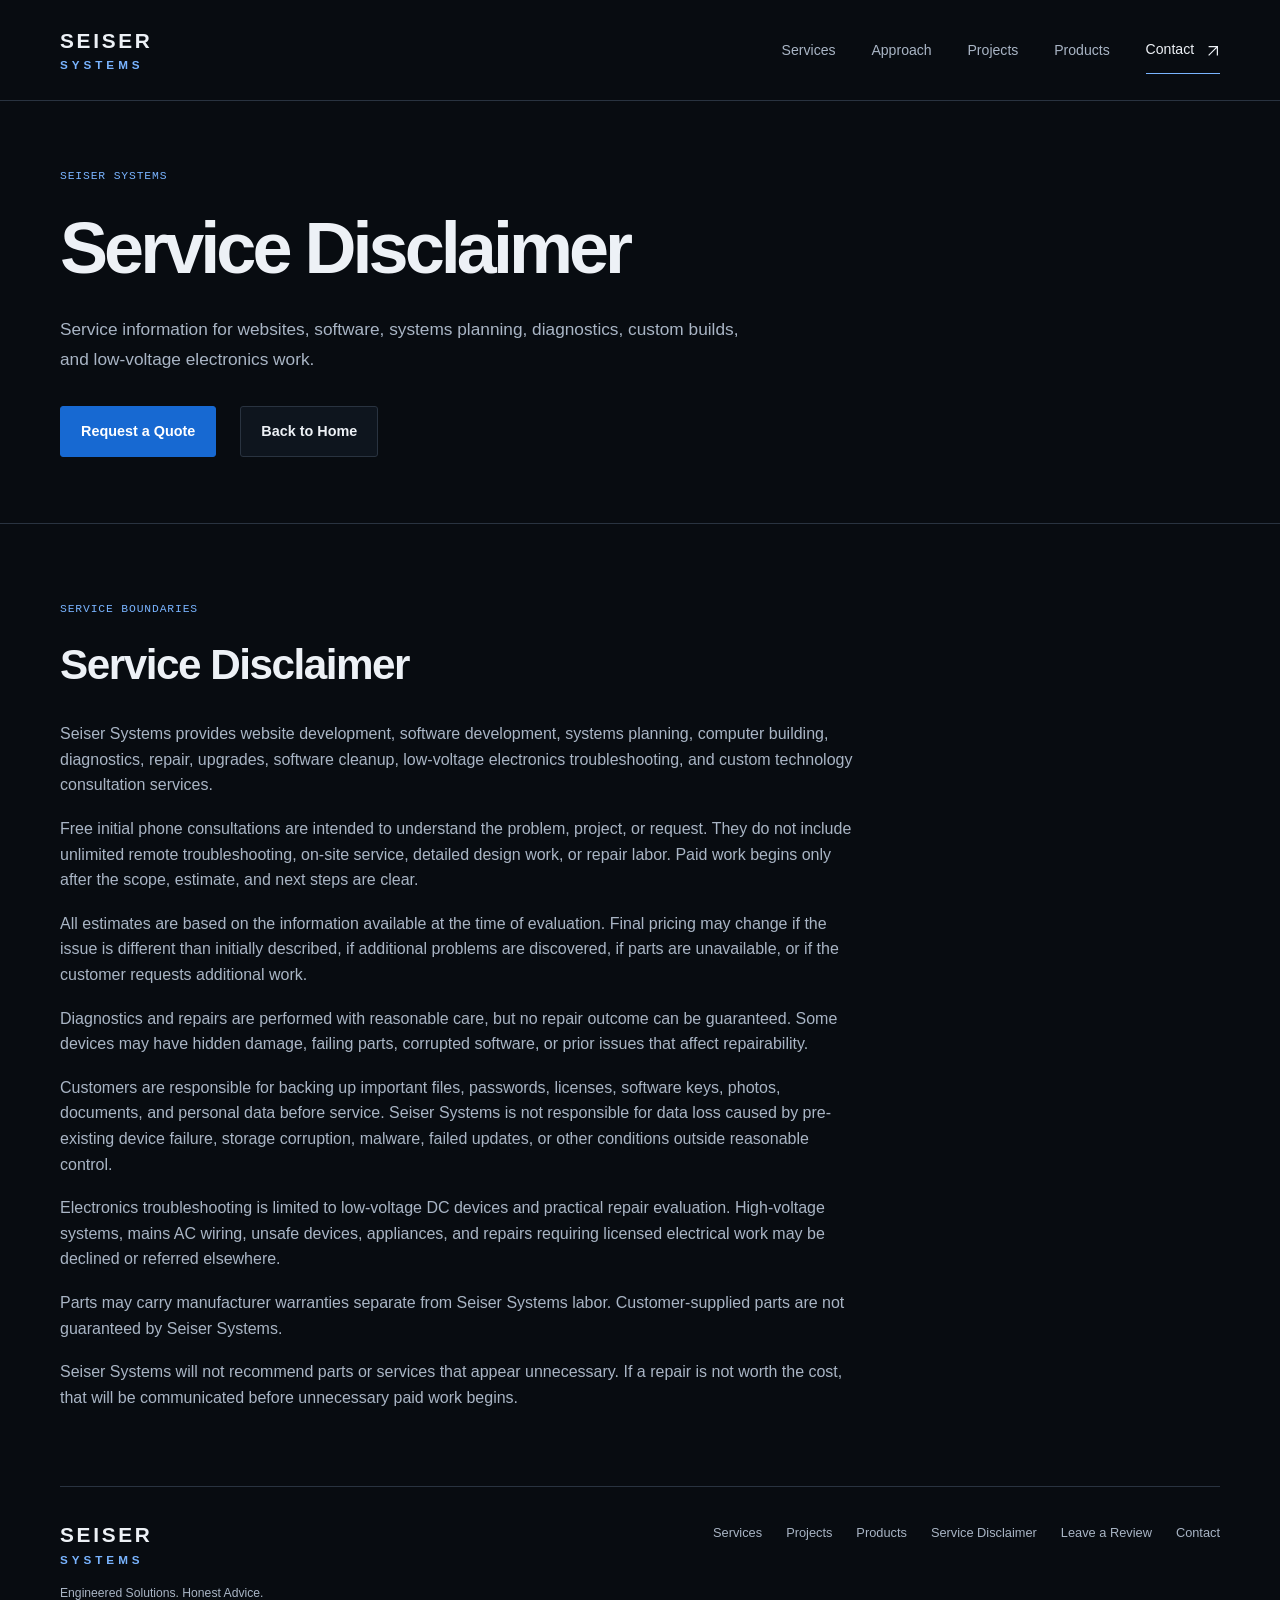
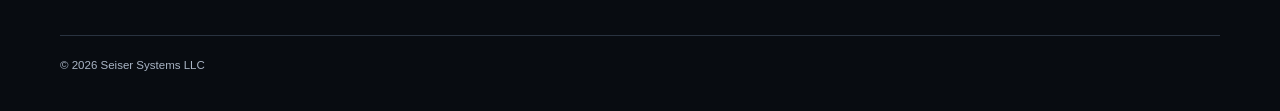
==== commit 3a758d45: "fix: use Seiser Systems LLC in footer copyright" ====
--- a/pages/disclaimer.html
+++ b/pages/disclaimer.html
@@ -69,7 +69,7 @@
           <a href="review.html">Leave a Review</a>
           <a href="../index.html#contact">Contact</a>
         </nav>
-        <p class="footer-meta">&copy; 2026 Seiser Systems</p>
+        <p class="footer-meta">&copy; 2026 Seiser Systems LLC</p>
       </div>
     </footer>
   </body>
